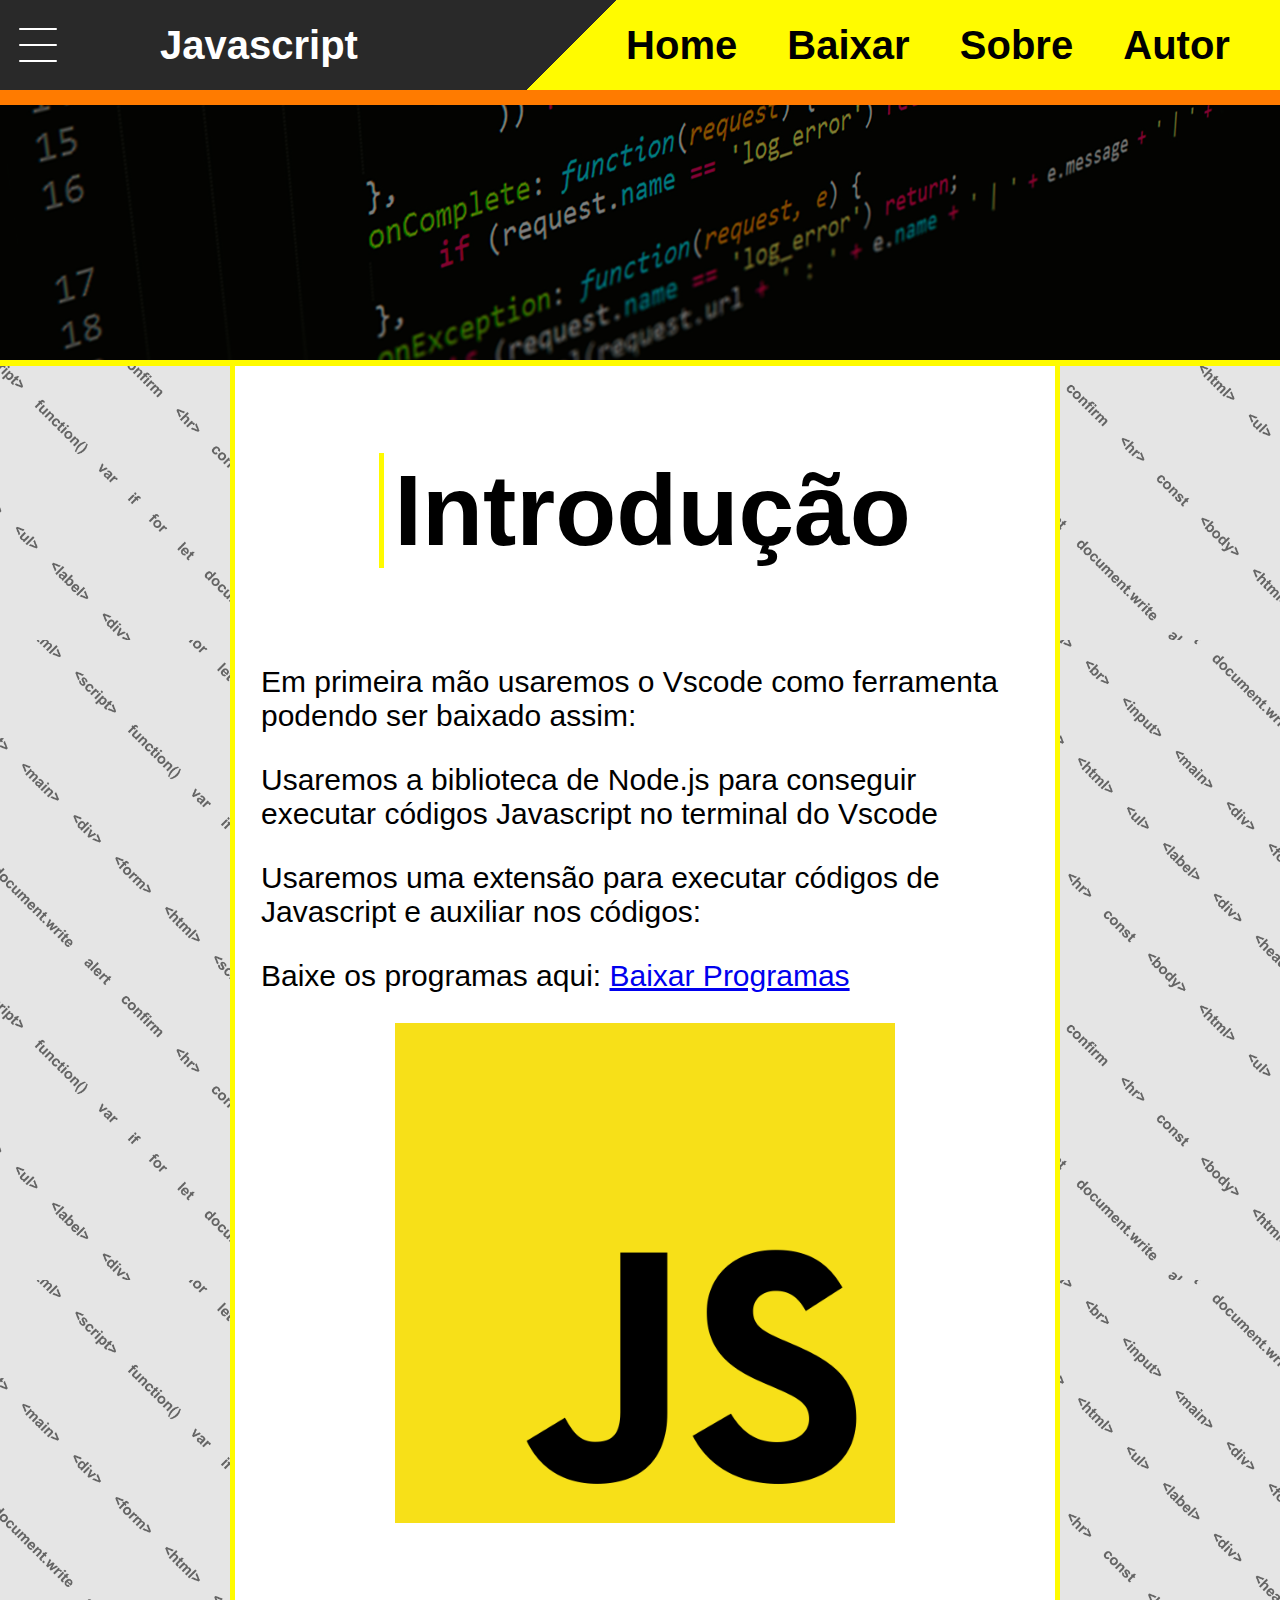
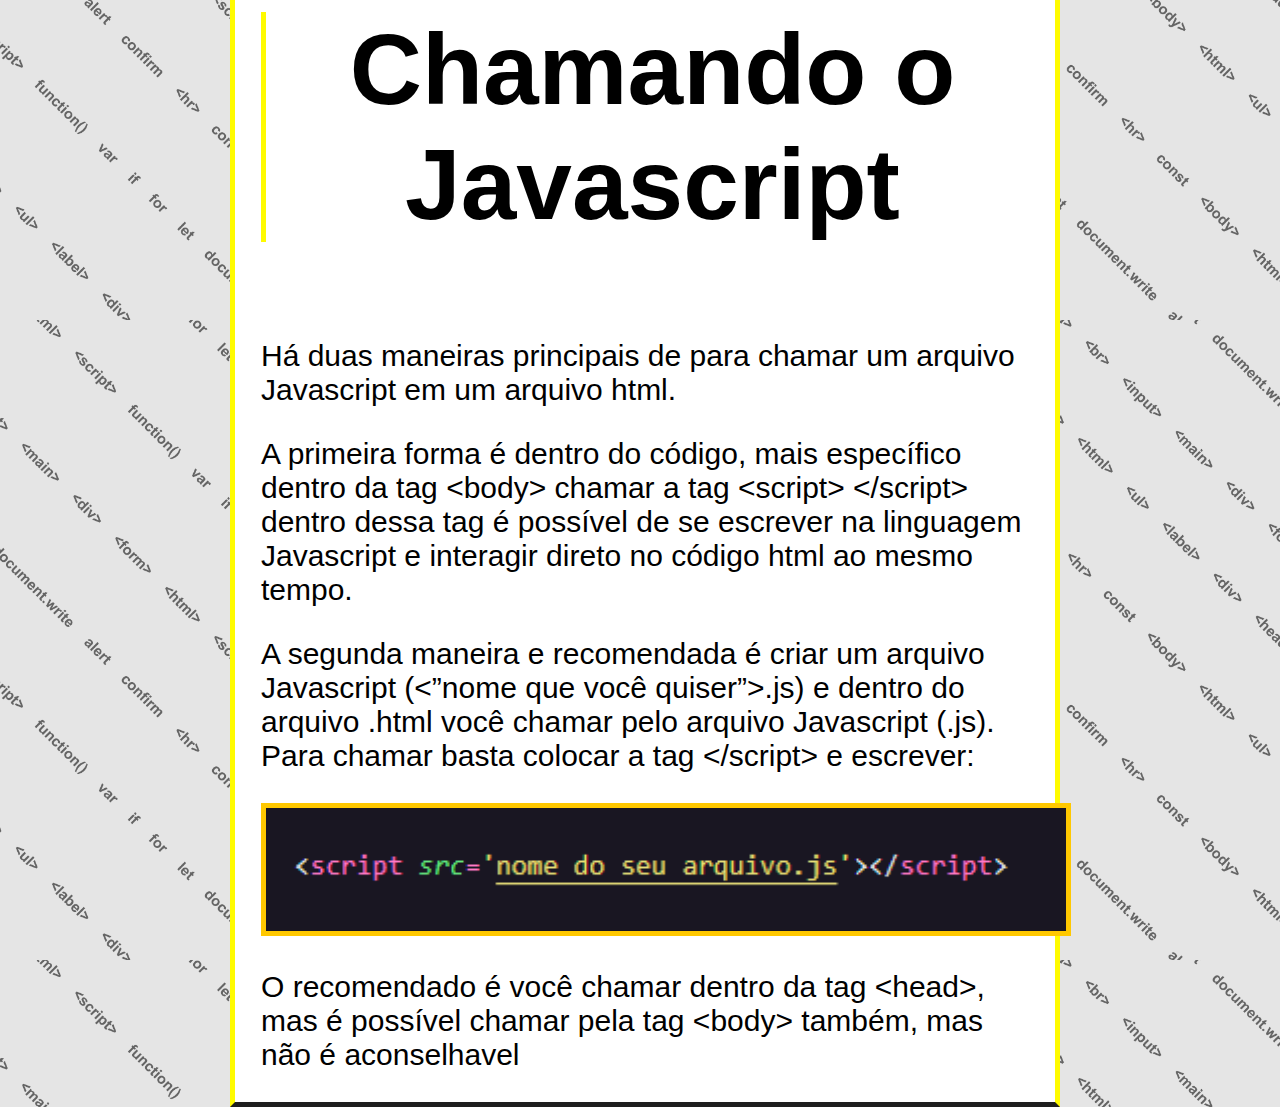
==== index.html @ ac18f00f "Add files via upload" ====
<!DOCTYPE html>
<html lang="pt-BR">
<head>
    <meta charset="UTF-8">
    <meta name="viewport" content="width=device-width, initial-scale=1.0">
    <title>Primeiros passos javascript</title>
    <script src="script.js"></script>
    <link rel="stylesheet" href="style.css">
</head>
<body class="fundo">

    <div class="Menus" id="menus" onmouseleave="voltar()">
        <div class="categorias" id="categorias">
            <div class="linkando">
                <div class="margem">
                <a href="index.html" >Introdução</a><br>
                <a href="Categorias/variavel.html">Variaveis</a><br>
                <a href="Categorias/escrita.html">Escrita</a><br>
                <a href="Categorias/operacoes.html">Operações</a><br>
                <a href="Categorias/estrutura.html">Estrutura condicional</a><br>
                <a href="Categorias/repeticao.html">Repetição</a><br>
                <a href="Categorias/outros.html">Outros Conceitos</a><br>
                </div>
            </div>
        </div>
        
        <div class="cima">
            <div class="navbar">

                <button class="menu" id="botao" onclick="ir()">
                    <span class="barra" id="barra1"></span>
                    <span class="barra" id="barra2"></span>
                    <span class="barra" id="barra3"></span>
                </button> 

                <div class="titulo">Javascript</div>

                <div class="links">
                    <div class="home"><a href="index.html">Home</a></div>
                    <a href="Navbar/baixar.html">Baixar</a>
                    <a href="Navbar/sobre.html">Sobre</a>
                    <a href="Navbar/autor.html">Autor</a>
                </div>
            </div>
            <div class="ativador"></div>
        </div>
    </div>

    <div class="imagem">
        <img src="imagens/index/Javascript-background.jpg" alt="">
        <div class="invisivel"></div>
    </div>
    
    <div class="linha"></div>
    
    <main class="conteudo">
            <div class="texto">
                <div class="titulo2"><h1>Introdução</h1></div>
                <p>Em primeira mão usaremos o Vscode como ferramenta podendo ser baixado assim:</p>

                <p>Usaremos a biblioteca de Node.js para conseguir executar códigos Javascript no terminal do Vscode</p>
                    
                <p>Usaremos uma extensão para executar códigos de Javascript e auxiliar nos códigos:</p>
                <p>Baixe os programas aqui: <a href="Navbar/baixar.html">Baixar Programas</a></p>
                <div class="contimagem">
                <img src="imagens/index/Icone de javascript.png" alt="" width="50%">
                </div>
                <br>
                <div class="titulo2"><h1>Chamando o Javascript</h1></div>    
                <p>Há duas maneiras principais de para chamar um arquivo Javascript em um arquivo html.</p>

                <p>A primeira forma é dentro do código, mais específico dentro da tag &lt;body&gt; chamar a tag &lt;script&gt; &lt;/script&gt; dentro dessa tag é possível de se escrever na linguagem Javascript e interagir direto no código html ao mesmo tempo.</p>

                <p>A segunda maneira e recomendada é criar um arquivo Javascript (&lt;”nome que você quiser”&gt;.js) e dentro do arquivo .html você chamar pelo arquivo Javascript (.js). Para chamar basta colocar a tag &lt;/script&gt; e escrever:</p>
                <div class="prints">
                <img src="imagens/Linhas de código/Chamando-javascript1.png" alt="">
                </div>
                <p>O recomendado é você chamar dentro da tag &lt;head&gt;, mas é possível chamar pela tag &lt;body&gt; também, mas não é aconselhavel</p>
        </main>
</body>
</html>
---- style.css ----
body {
    margin: 0px;
    padding: 0px;
    overflow-x: hidden;
    background-image: url(imagens/index/Prancheta1@4x.png);
    background-size: 50vw;
    background-repeat: repeat;
}
.cima {
    margin-top: -10vh;
    transition: margin-top 0.5s;
}
 .navbar {
    background-image: linear-gradient(135deg, rgb(41, 41, 41) 45%, rgb(255, 251, 0) 45%);
    width: 100vw;
    height: 10vh;
    margin-top: 0;
    z-index: 2;
    position: fixed;
    display: flex;
    flex-direction: row;
    align-items: center;
    border-bottom: 15px solid;
    border-color: rgb(255,123,0);
}

/*Menu com o botão de 3 barras*/
.menu {
    background-color: transparent;
    width: 3.5vw;
    height: 7vh;
    position: absolute;
    display: flex;
    flex-direction: column;
    margin: 1%;
    justify-content: space-evenly;
    transition: transform 0.5s ease;
}
span {
    width: 3vw;
    height: 0.3vh;
    background-color: white;
    display: flex;
    border-radius: 2px;
    transition: background-color 0.5s ease;
}
.navbar button{
    border: none;
}
.menu:hover span {
    background-color: rgb(255, 251, 0);
}

/*Animações do navbar menu e etc...*/
@keyframes largura-inicial{
    0% { height: 0.3vh;}
    100% { height: 0.5vh;}
}

@keyframes largura-final{
    0% { height: 0.5vh}
    100% { height: 0.3vh}
}

@keyframes flexe {
    0% { gap: 0px;}
    100% { gap: 1vw;}
}

@keyframes reflexe {
    0% { gap: 1vw;}
    100% { gap: 0px;}
}

@keyframes girar-menu {
    0% { rotate: 0;}
    100% { rotate: 90deg;}
}
@keyframes regirar-menu {
    0% { rotate: 90deg;}
    100% { rotate: 0;}
}
@keyframes borda-inicial {
    0% { border-right-width: 0px;}
    100% { border-right-width: 7px;}
}
@keyframes borda-final {
    0% { border-right-width: 7px;}
    100% { border-right-width: 0px;}
}


.categorias {
    position: fixed;
    top: 10vh;
    width: 18vw;
    height: 90vh;
    margin-left: -18vw;
    background-color: rgb(30, 30, 30);
    z-index: 9;
    border-right: 0px solid rgb(255,251,0);
}
.categorias:hover + .cima {
    margin-top: 0;
}
.categorias:hover + .ativador {
    height: 0;
}

@keyframes aparecer-categoria {
    0% { margin-left: -18vw;}
    100% { margin-left: 0;}
}
@keyframes desaparecer-categoria {
    0% { margin-left: 0;}
    100% { margin-left: -18vw;}
}

.linkando {
    width: 100%;
    height: 100%;
    margin: 10%;
}
.linkando a {
    position: relative;
    color: white;
    font-family: arial;
    font-size: 1.2vw;
    text-decoration: none;
    display: inline-block;
    margin-bottom: 3vh;
}
.linkando a::before {
    content: "";
    position: absolute;
    width: 0;
    height: 0.2vh;
    bottom: 0;
    left: 0;
    background-color: yellow;
    visibility: hidden;
    transform-origin: left;
    transition: all 0.3s ease-in-out 0s;
}
.linkando a:hover::before {
    visibility: visible;
    width: 100%;
}
/*Outros itens da navbar*/

.titulo {
    position: absolute;
    margin-left: 12.5%;
    color: white;
    font-family: arial;
    font-size: 40px;
    font-weight: bold;
    display: flex;
    align-items: center;
    width: 100vw;
    height: 10vh;
}
.links {
    margin-left: 45%;
    width: 100%;
    height: 100%;
    display: flex;
    flex-direction: row;
    justify-content: space-evenly;
    align-items: center;
    z-index: 7;
}
.links a {
    color: black;
    font-family: arial;
    font-weight: bold;
    font-size: 40px;
    text-decoration: none;
    transition: color 0.3s ease;
}
.links a:hover {
    color: rgb(255, 123, 0);
}
.ativador {
    width: 100vw;
    height: 10vh;
    position: fixed;
    margin-top: 10vh;
    z-index: 3;
    transition: top 0.5s ease, height 0.5s ease;
}
.cima:hover {
    margin-top: 0;
}
.cima:hover .ativador {
    height: 0;
}

/*Imagem*/
.imagem img{
    width: 100vw;
    height: 40vh;
    object-fit: cover;
}
.imagem {
    top: 0;
    position: absolute;
    z-index: 0;
}
.invisivel {
    position: absolute;
    background-color: black;
    width: 100vw;
    height: 40vh;
    z-index: 1;
    top: 0px;
    opacity: 50%;
}
.linha {
    background-color: rgb(255, 251, 0);
    width: 100vw;
    height: 6px;
    position: absolute;
    top: 40vh;
    z-index: 1;
}

/*Parte do conteudo ou main*/

.conteudo {
    position: absolute;
    width: 64vw;
    height: auto;
    margin-left: 18vw;
    margin-right: 18vw;
    border-left: solid 5px rgb(255,251,0);
    border-right: solid 5px rgb(255,251,0);
    border-bottom: solid 5px rgb(30,30,30);
    top: 40vh;
    overflow-wrap: break-word;
    background-color: white;
}
.texto {
    margin: 2vw;
}
.titulo2 {
    position: relative;
    width: 100%;
    display: flex;
    justify-content: center;
    margin: 0;
}
.texto h1 {
    color: black;
    font-family: arial;
    text-align: center;
    font-weight: bold;
    font-size: 100px;
    border-left: 5px rgb(255, 251, 0) solid;
    display: inline-block;
    justify-content: center;
    padding-left: 10px;
}
.texto {
    page-break-before: always;
}
.texto p {
    font-family: arial;
    font-size: 30px;
    overflow-wrap: break-word;
}
.contimagem {
    width: 100%;
    text-align: center;
    flex-direction: row;
    justify-content: center;
}
.contimagem img {
width: 500px;
}
.prints {
    width: 100%;
    text-align: center;
    flex-direction: row;
    justify-content: center;
}
.prints img {
width: 800px;
height: auto;
border: rgb(255,200,0) solid 5px;
}
.observacao p {
    color: gray;
    font-weight: bold;
}
.italico {
    font-weight: bold;
    font-style: italic;
}
label {
    font-family: arial;
    font-size: 35px;
    color: white;
    font-weight: bold;
}
.testarcomando {
    width: 100%;
    min-height: 150px;
    height: auto;
    background-color: rgb(30,30,30);
    display: flex;
    flex-direction: column;
    justify-content: space-evenly;
    border: solid 7px rgb(255, 153, 0);
    border-radius: 10px;
}
.comandos {
    width: 100%;
    height: 100%;
    display: flex;
    flex-direction: row;
    align-items: center;
    margin-left: 4%;
}
.textousuario {
    display: flex;
    flex-direction: row;
    align-items: center;
    margin-left: 4%;
    margin-right: 4%;
    color: yellow;
    font-size: 20px;
    font-family: arial;
    font-style: italic;
    display: block;
    margin-top: 10px;
}
.testedeusuario {
    width: 50px;
    height: 35px;
    font-size: 35px;
    font-family: arial;
    min-width: 50px;
    max-width: 40vw;
}
.inputAlert {
    width: 50px;
    height: 35px;
    font-size: 35px;
    font-family: arial;
    min-width: 50px;
    max-width: 40vw;
}
.butaoalert button {
    background-color: rgb(30, 30, 30);
    border: solid 5px yellow;
    font-family: arial;
    font-size: 25px;
    border-radius: 5px;
    color: white;
    height: 100px;
    max-width: 200px;
    font-weight: bold;
    transition: all 0.5s ease;
}
.butaoalert button:hover {
    color: black;
    background-color: white;
    border-color: red;
}
.butaoalert {
    text-align: center;
}
.testarcomando2 {
    width: 100%;
    min-height: 150px;
    height: auto;
    background-color: rgb(30,30,30);
    border: 7px solid rgb(255, 123, 0);
    border-radius: 10px;
    display: flex;
    flex-direction: column;
    justify-content: space-evenly;
}
.comandos2 {
    width: 100%;
    height: 100%;
    display: flex;
    flex-direction: row;
    margin-left: 4%;
    margin-right: 4%;
    align-items: center;
    margin-top: 10px;
}
.butaoenviar button {
    background-color: rgb(30,30,30);
    border: 5px solid yellow;
    border-radius: 7px;
    font-size: 20px;
    color: white;
    width: 100px;
    max-height: 100px;
    transition: all 0.5s ease;
}
.butaoenviar {
    text-align: center;
}
.butaoenviar button:hover {
    color: black;
    background-color: white;
    border-color: red;
}
.calculadora {
    width: 100%;
    min-height: 150px;
    height: auto;
    background-color: rgb(30,30,30);
    display: flex;
    flex-direction: column;
    justify-content: space-evenly;
    border: solid 7px rgb(255, 153, 0);
    border-radius: 10px;
}
.calcComandos {
    width: 100%;
    height: 100%;
    display: flex;
    flex-direction: row;
    align-items: center;
    margin-left: 4%;
    margin-top: 2%;
}
.calcComandos2 {
    width: 100%;
    height: 100%;
    display: flex;
    flex-direction: row;
    align-items: center;
    margin-left: 4%;
}
.calculo {
    width: 50px;
    height: 35px;
    font-size: 35px;
    font-family: arial;
    min-width: 50px;
    max-width: 28vw;
}
.calculo2 {
    width: 50px;
    height: 35px;
    font-size: 35px;
    font-family: arial;
    min-width: 50px;
    max-width: 28vw;
}
.textoCalculadora {
    display: flex;
    flex-direction: row;
    align-items: center;
    margin-left: 4%;
    margin-right: 4%;
    display: block;
    margin-top: 10px;
}
.textoCalculadora h6 {
    color: white;
    font-size: 20px;
    font-family: arial;
    font-style: italic;
}
.botoesCal {
    display: flex;
    flex-direction: column;
    justify-content: center;
    color: white;
}
.butaoCalculadora button {
    background-color: rgb(30,30,30);
    border: 5px solid yellow;
    border-radius: 7px;
    font-size: 20px;
    color: white;
    width: 160px;
    height: 60px;
    transition: all 0.5s ease;
}
.butaoCalculadora {
    text-align: center;
}
.butaoCalculadora button:hover {
    color: black;
    background-color: white;
    border-color: red;
}
.reFaz button {
    background-color: rgb(30,30,30);
    border: 5px solid yellow;
    border-radius: 7px;
    font-size: 20px;
    color: white;
    width: 160px;
    height: 60px;
    transition: all 0.5s ease;
}
.reFaz {
    display: flex;
    flex-direction: row;
    justify-content: center;
}
.reFaz button:hover {
    color: black;
    background-color: white;
    border-color: red;
}

/*Estrutura de Repetição For*/

.repeticao {
    width: 100%;
    min-height: 150px;
    height: auto;
    background-color: rgb(30,30,30);
    display: flex;
    flex-direction: column;
    justify-content: space-evenly;
    border: solid 7px rgb(255, 153, 0);
    border-radius: 10px;
}
.Crepetir {
    width: 100%;
    height: 100%;
    display: flex;
    flex-direction: row;
    align-items: center;
    margin-left: 4%;
}
.botaoFor button {
    background-color: rgb(30,30,30);
    border: 5px solid yellow;
    border-radius: 7px;
    font-size: 20px;
    color: white;
    width: 150px;
    max-height: 150px;
    transition: all 0.5s ease;
}
.botaoFor {
    text-align: center;
}
.botaoFor button:hover {
    color: black;
    background-color: white;
    border-color: red;
}
.forin {
    width: 50px;
    height: 35px;
    font-size: 35px;
    font-family: arial;
    min-width: 50px;
    max-width: 40vw;
}
.alertando {
    color: rgb(255, 123, 0);
    margin-left: 4%;
}
.resultadoFor {
    color: white;
    margin-left: 4%;
    margin-right: 4%;
}
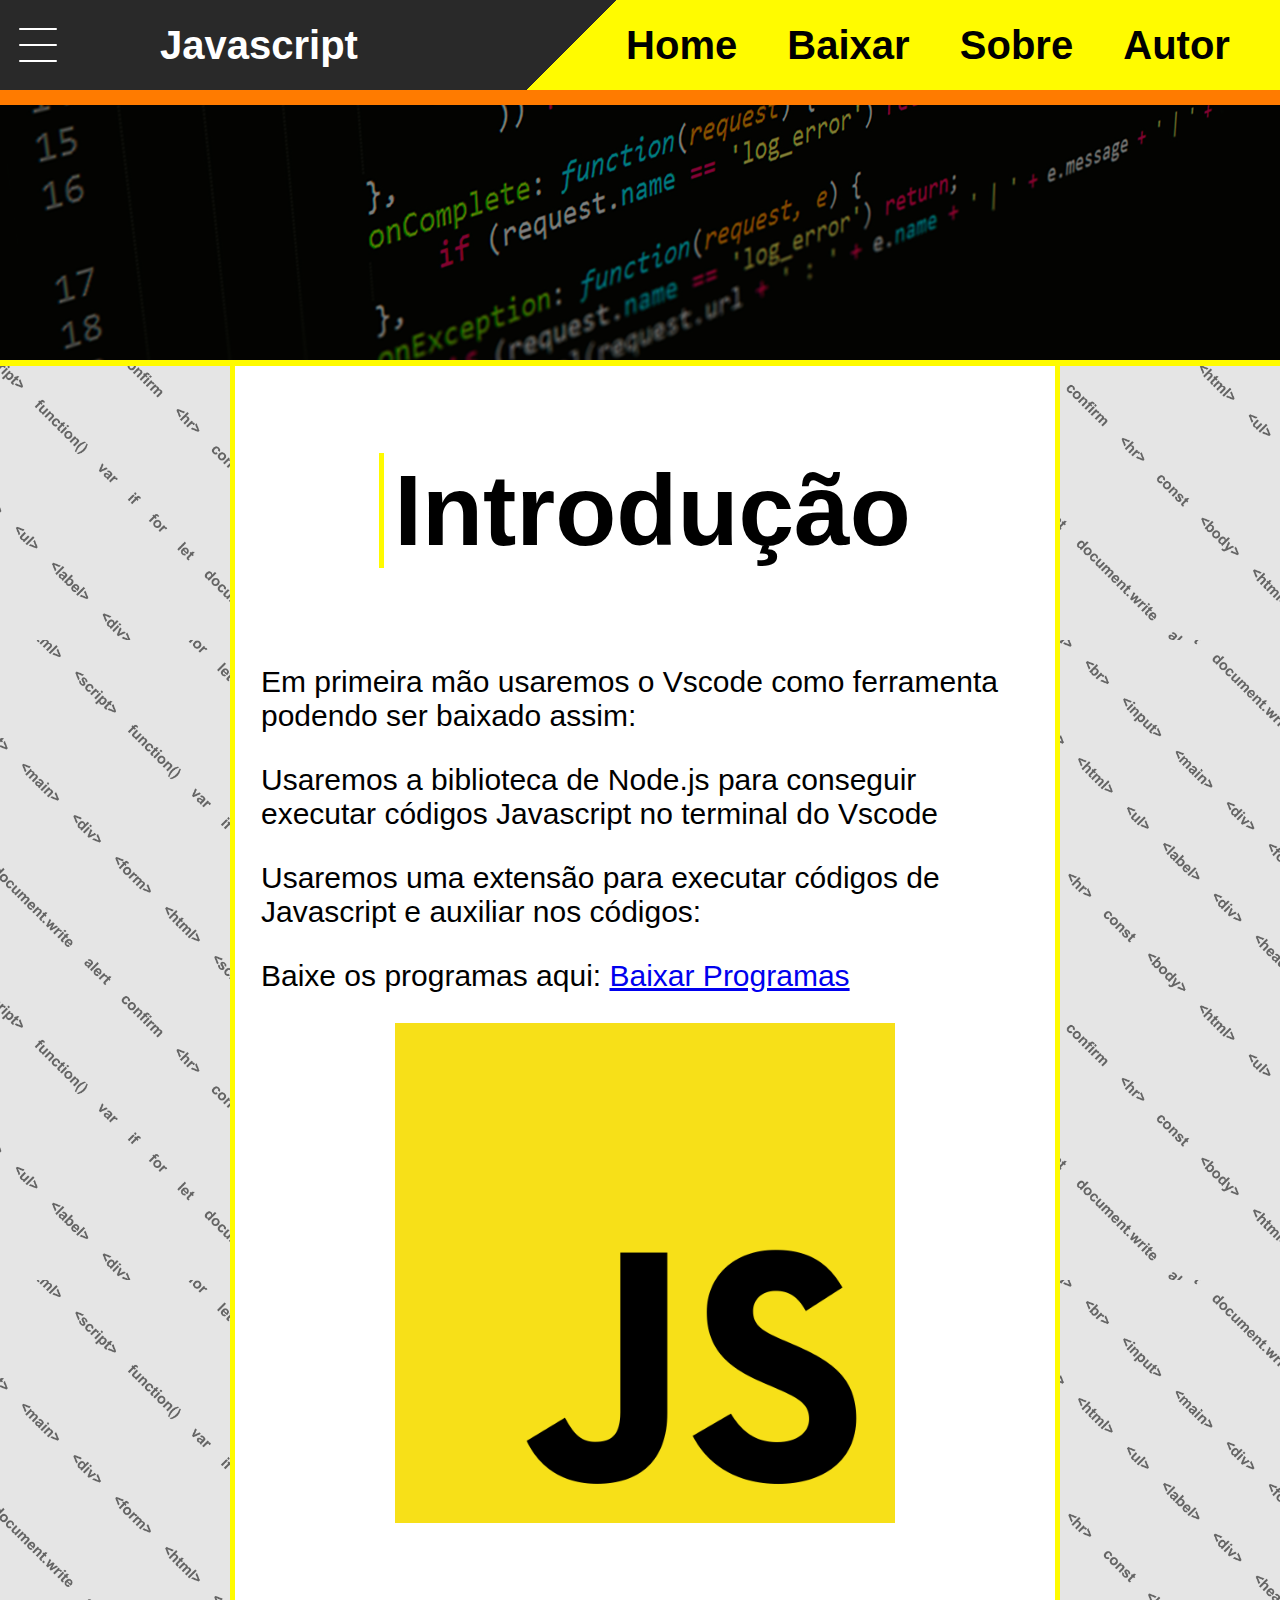
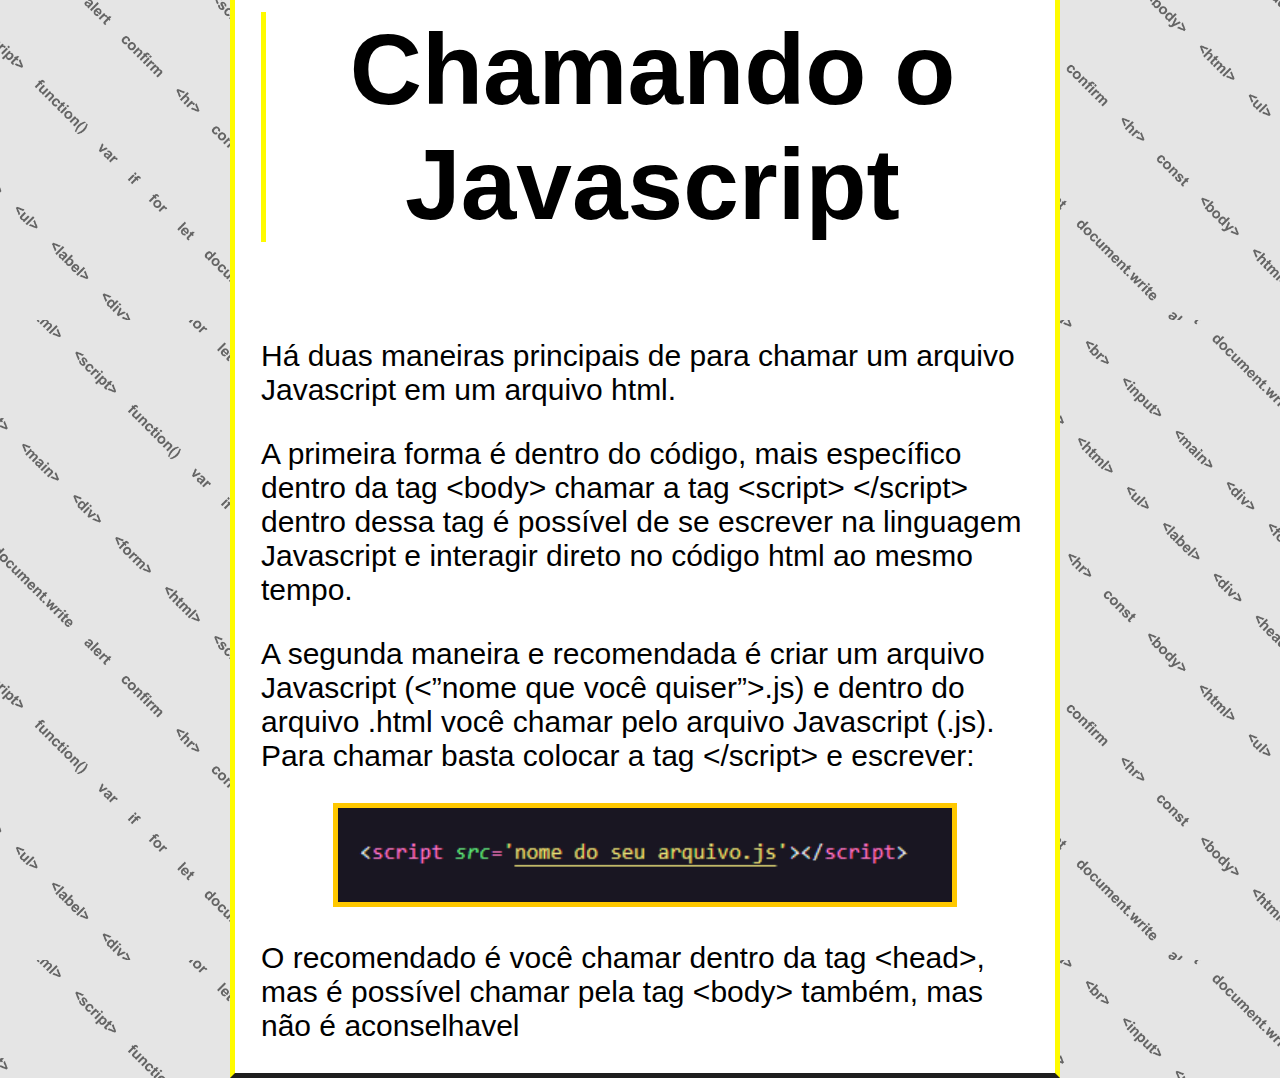
==== commit fc19c2d0: "Update index.html" ====
--- a/index.html
+++ b/index.html
@@ -3,6 +3,9 @@
 <head>
     <meta charset="UTF-8">
     <meta name="viewport" content="width=device-width, initial-scale=1.0">
+    <meta name="format-detection" content="telephone=no">
+    <meta http-equiv="X-UA-Compatible" content="IE=edge">
+    <meta name="HandheldFriendly" content="true">
     <title>Primeiros passos javascript</title>
     <script src="script.js"></script>
     <link rel="stylesheet" href="style.css">
@@ -78,4 +81,4 @@
                 <p>O recomendado é você chamar dentro da tag &lt;head&gt;, mas é possível chamar pela tag &lt;body&gt; também, mas não é aconselhavel</p>
         </main>
 </body>
-</html>+</html>
--- a/style.css
+++ b/style.css
@@ -285,7 +285,7 @@
     justify-content: center;
 }
 .prints img {
-width: 800px;
+width: 80%;
 height: auto;
 border: rgb(255,200,0) solid 5px;
 }
